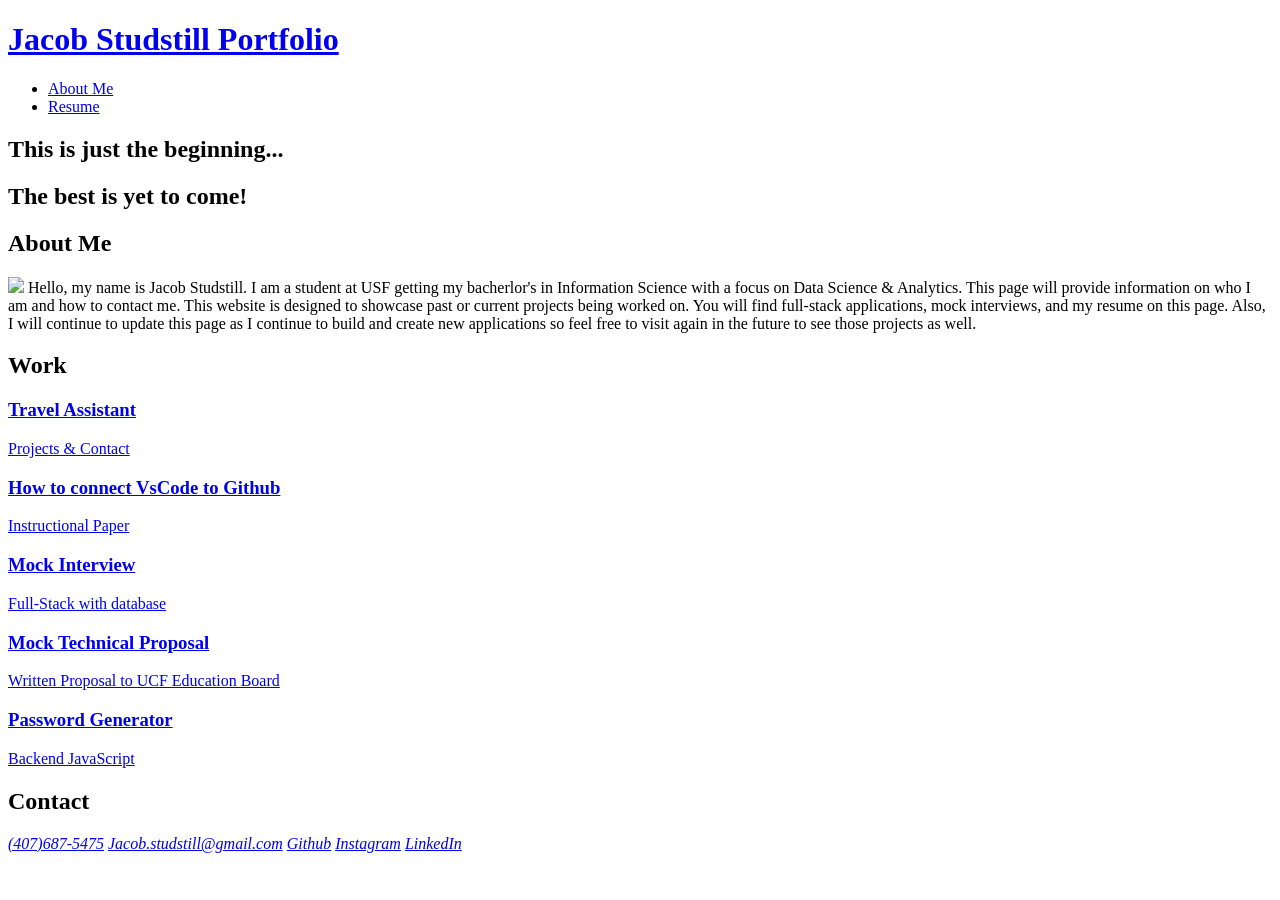
==== index.html @ ad8e3a5e "Update index.html" ====
<!DOCTYPE html>
<html lang="en">

<head>
    <meta charset="UTF-8">
    <meta http-equiv="X-UA-Compatible" content="IE=edge">
    <meta name="viewport" content="width=device-width, initial-scale=1.0">
    <link rel="stylesheet" href="./Assets/reset.css">
    <link rel="stylesheet" href="./Assets/style.css">
    <link rel="icon" type="image/x-icon" href="./Assets/favicon.jpg">
    <title>Jacob Studstill Portfolio</title>
</head>

<body>

    <header>
        <h1><a href="./index.html"> Jacob Studstill Portfolio</a> </h1>
        <nav class="navbar">
            <ul>
                <li><a href="./aboutme.html">About Me</a></li>
                <li><a href="./Assets/Jacob Studstill Resume.pdf" download="Jacob Studstill Resume 2024">Resume</a></li>
            </ul>
        </nav>
    </header>

    <main>
        <div class="widebar">
            <div class="showfirst">
                <h2><a>This is just the beginning...</a></h2>
            </div>
            <div class="showsecond">
                <h2><a>The best is yet to come!</a></h2>
            </div>
        </div>

        <section class="page-section">
            <h2 id="aboutme"> About Me </h2>
            <div class="about">
                <p>
                    <span><img class="left" src="./Assets/IMG_5450 (1).jpg"></span> Hello, my name is Jacob Studstill. I
                    am a student at USF getting my bacherlor's in Information Science with a focus on Data Science & Analytics.
                    This page will provide information on who I am and how to contact me. This website is designed to
                    showcase past or current projects being worked on. You will find full-stack applications, mock
                    interviews, and my resume on this page. Also, I will continue to update this page as I continue to
                    build and create new applications so feel free to visit again in the future to see those projects as
                    well.


                </p>
            </div>
        </section>
        <section class="page-section" id="work">
            <h2>Work</h2>
            <div class="projects">
                <a href="https://domspadafora.github.io/Alt-F404-Travel-Assistant/index.html" class="flex-item work-1">
                    <div>
                        <h3>Travel Assistant</h3>
                        <span>Projects & Contact</span>
                    </div>
                </a>
                <a href="./Assets/Instructional Paper Jacob Studstill-2.pdf" class="flex-item work-2">
                    <div>
                        <h3>How to connect VsCode to Github</h3>
                        <span>Instructional Paper</span>
                    </div>
                </a>
                <a href="https://youtu.be/6ae5pHetZ9k?si=-wziWgvezJ_BCZR8" class="flex-item work-3">
                    <div>
                        <h3>Mock Interview</h3>
                        <span>Full-Stack with database</span>
                    </div>
                </a>
                <a href="https://docs.google.com/document/d/1-TRRDcCdBSuvS4nmuPXH83fkccBG4q8IZKlttd7tL7k/edit" class="flex-item work-4">
                    <div>
                        <h3>Mock Technical Proposal</h3>
                        <span>Written Proposal to UCF Education Board</span>
                    </div>
                </a>
                <a href="https://jacobstudstill.github.io/Password-Generator/" class="flex-item work-5">
                    <div>
                        <h3>Password Generator</h3>
                        <span>Backend JavaScript</span>
                    </div>
                </a>
            </div>

        </section>

    </main>

    <footer class="page-section contact">
        <h2>Contact</h2>
        <div>
            <address id="contact">
                <a href="tel:+14076875475">(407)687-5475</a>
                <a href="mailto:jacob.studstill@gmail.com">Jacob.studstill@gmail.com</a>
                <a href="https://github.com/JacobStudstill">Github</a>
                <a href="https://www.instagram.com/jacob.studstill/">Instagram</a>
                <a href="https://www.linkedin.com/in/jacobstudstill/">LinkedIn</a>
            </address>
        </div>
    </footer>

</body>

</html>
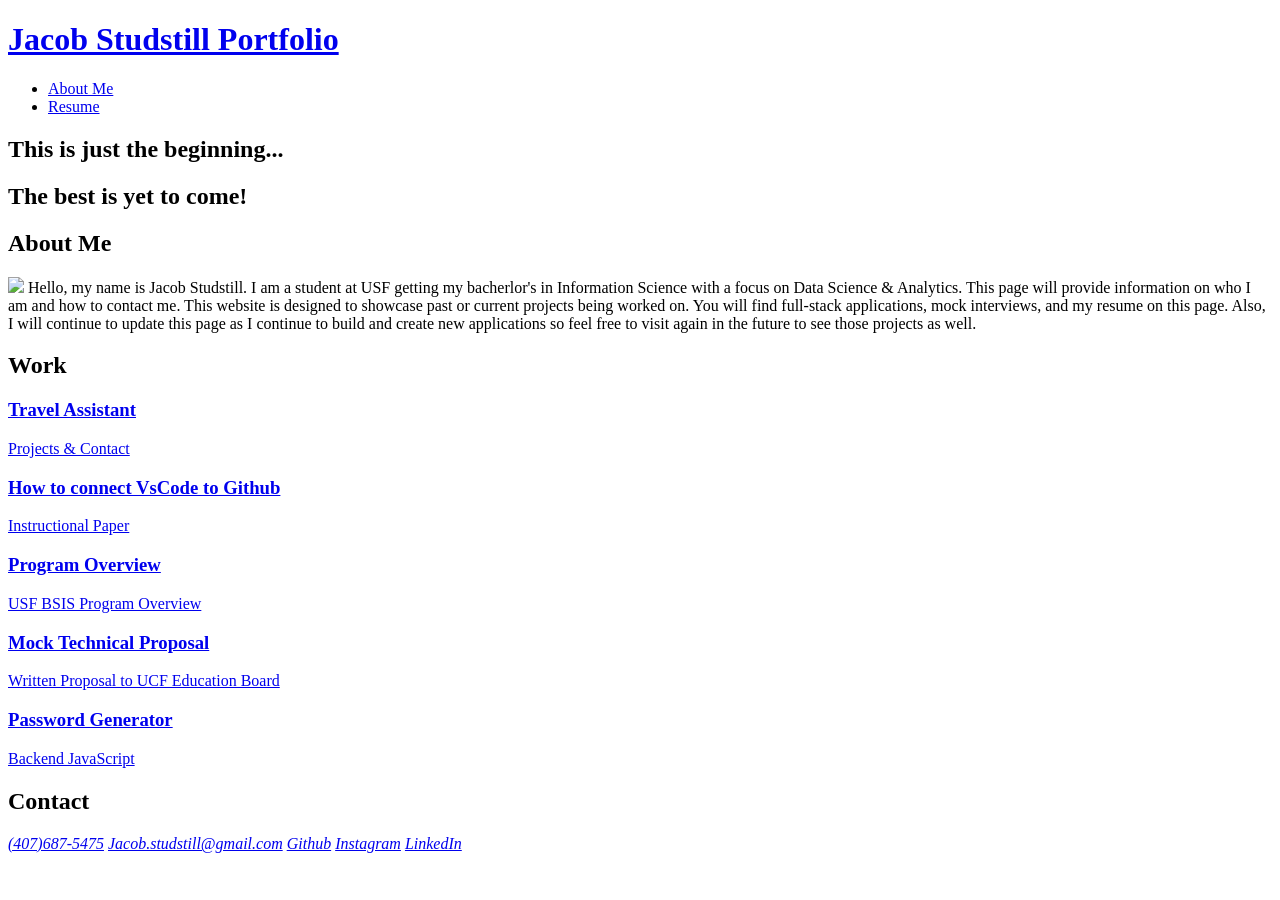
==== commit c3b068e4: "Update index.html" ====
--- a/index.html
+++ b/index.html
@@ -64,10 +64,10 @@
                         <span>Instructional Paper</span>
                     </div>
                 </a>
-                <a href="https://youtu.be/6ae5pHetZ9k?si=-wziWgvezJ_BCZR8" class="flex-item work-3">
+                <a href="./Assets/BSIS Program Assessment Jacob Studstill.docx" class="flex-item work-3">
                     <div>
-                        <h3>Mock Interview</h3>
-                        <span>Full-Stack with database</span>
+                        <h3>Program Overview</h3>
+                        <span>USF BSIS Program Overview</span>
                     </div>
                 </a>
                 <a href="https://docs.google.com/document/d/1-TRRDcCdBSuvS4nmuPXH83fkccBG4q8IZKlttd7tL7k/edit" class="flex-item work-4">
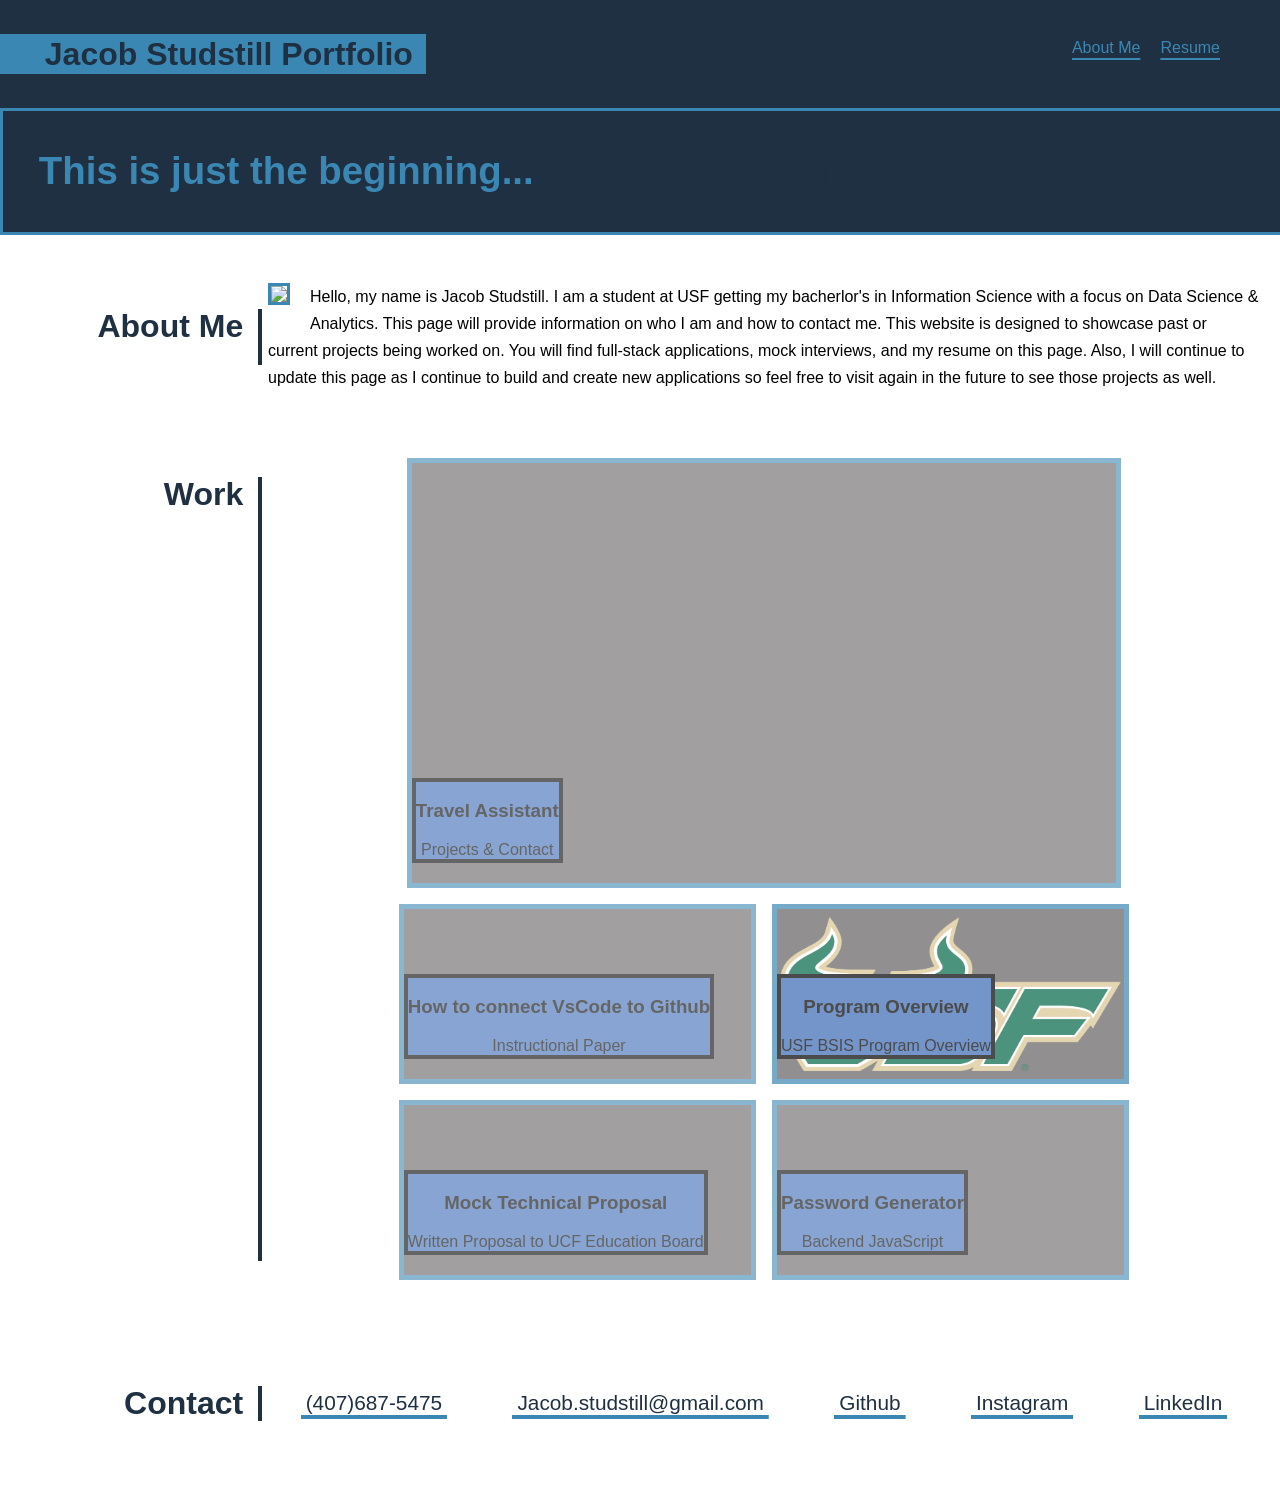
==== commit f41025ff: "Update index.html" ====
--- a/index.html
+++ b/index.html
@@ -64,7 +64,7 @@
                         <span>Instructional Paper</span>
                     </div>
                 </a>
-                <a href="./Assets/BSIS Program Assessment Jacob Studstill.docx" class="flex-item work-3">
+                <a href="./Assets/BSIS Program Assessment Jacob Studstill.pdf" class="flex-item work-3">
                     <div>
                         <h3>Program Overview</h3>
                         <span>USF BSIS Program Overview</span>
--- a/Assets/style.css
+++ b/Assets/style.css
@@ -0,0 +1,363 @@
+body {
+    margin:0;
+    padding:0;
+    font-size: 100%;
+    font-family: sans-serif;
+}
+
+p {
+    margin:0;
+    padding:0;
+}
+
+:root {
+    --fontcolor: #3b87b3;
+    --background: #1f3042;
+    --third: #3de3dd;
+    --flexbox: #636161;
+}
+
+header {
+    display: flex;
+    flex-direction: row;
+    flex-wrap: nowrap;
+    justify-content: space-between;
+    background-color: var(--background);
+    color: var(--fontcolor);
+    min-width:100%;
+    padding-top:1%;
+    padding-bottom: 1%;
+}
+
+header a{
+color:#1f3042;
+text-decoration: none;
+}
+
+header a:visited{
+    text-decoration: none;
+}
+
+header h1 {
+    font-weight: 800;
+    font-size: 200%;
+    padding: .1% 1% .1% 3.5%;
+    padding-left: 3.5%;
+    padding-right: 1%;
+    background-color: var(--fontcolor);
+    color: var(--background);
+}
+header .navbar ul {
+    display: flex;
+    flex-direction: row;
+    justify-content: center;
+    list-style: none;
+    margin-right: 50px;
+    color: var(--fontcolor);
+}
+.navbar ul li {
+    padding:10px;
+    text-decoration: underline 2px;
+    text-underline-offset: 5px;
+}
+.navbar a:link {
+    text-decoration: none;
+    color:var(--fontcolor);
+}
+.navbar a:hover {
+    text-decoration: none;
+    color:var(--fontcolor);
+}
+.navbar a:visited{
+    text-decoration: none;
+    color: var(--fontcolor);
+}
+.navbar a:active {
+    text-decoration: none;
+    color: var(--fontcolor);
+}
+.widebar {
+    display:flex;
+    flex-direction: row;
+    justify-content: space-between;
+    border: solid var(--fontcolor) 3px;
+    min-width: 100%;
+    background-color: var(--background);
+}
+.widebar .showfirst {
+    text-align: right;
+    font-size:160%;
+    color: var(--fontcolor);
+    padding: .5% 2.8%
+}
+.widebar .showsecond{
+    text-align: right;
+    font-size:160%;
+    color: var(--background);
+    padding: .5% 2.8%
+}
+.widebar:hover {
+    background-color: var(--fontcolor);
+    border: solid var(--background) 3px;
+}
+
+
+.about img {
+    max-width: 13%;
+    max-height: 13%;
+    border:var(--fontcolor) solid 3px;
+}
+
+.about p {
+    line-height: 1.7;
+    font-weight:500;
+}
+
+.left {
+    float:left;
+    margin:0 20px 20px 0;
+}
+
+.page-section {
+    margin: 3% 0;
+    padding: 10px 20px;
+    display: flex;
+    flex-direction: row;
+    flex-wrap: wrap;
+    align-items: stretch;
+    justify-content: space-between;
+}
+
+.page-section > h2 {
+    flex: 0 0 18%;
+    text-align: right;
+    padding-right:15px;
+    align-items: flex-start;
+    border-right: 4px solid var(--background);
+    font-size: 2.5vw;
+    line-height: 1.1;
+    color: var(--background);
+}
+
+.page-section > div {
+    flex: 0 0 80%;
+}
+
+.projects {
+    display: flex;
+    flex-wrap: wrap;
+    justify-content: center;
+    text-align: center;
+}
+
+.flex-item {
+    border: 5px solid var(--fontcolor);
+    background-color: var(--flexbox);
+    color:var(--fontcolor);
+    min-height: 150px;
+    max-height: 150px;
+    flex-basis: 48.9%;
+    display: flex;
+    align-items: flex-end;
+    padding: 0 0 20px 0;
+    margin: 0.5em;
+    text-decoration: none;
+    background-size: 150%;
+}
+
+.flex-item div {
+    color:black;
+    border:black solid 4px;
+    background-color: #3a69b5;
+    margin-left: 0%;
+    min-width: 10%;
+    min-height:10%;
+
+}
+
+.work-1 {
+    background-image: url(./TravelProject.png);
+    background-repeat: no-repeat;
+    background-position: center;
+    background-size: cover ;
+    opacity: 60%;
+}
+.work-1:hover {
+    opacity: 100%;
+}
+
+.work-2 {
+    background-image: url(./Untitled\ design.jpg);
+    background-repeat: no-repeat;
+    background-position: center;
+    background-size: cover ;
+    opacity: 60%;
+}
+.work-2:hover {
+    opacity: 100%;
+}
+
+.work-3 {
+    background-image: url(./University-of-South-Florida-Symbol.png);
+    background-repeat: no-repeat;
+    background-position: center;
+    background-size: cover ;
+    opacity: 70%;
+}
+.work-3:hover {
+    opacity: 100%;
+}
+
+.work-4 {
+    background-image: url(./Untitled\ design\(1\).jpg);
+    background-repeat: no-repeat;
+    background-position: center;
+    background-size: cover ;
+    opacity: 60%;
+}
+.work-4:hover {
+    opacity: 100%;
+}
+.work-5 {
+    background-image: url(./password.png);
+    background-repeat: no-repeat;
+    background-position: center;
+    background-size: cover ;
+    opacity: 60%;
+}
+.work-5:hover {
+    opacity: 100%;
+}
+
+
+
+.flex-item:first-child {
+    min-height: 400px;
+    flex-basis: 100%;
+}
+.contact {
+    margin-top: 4%;
+}
+.contact address {
+    display: flex;
+    flex-wrap: wrap;
+    justify-content: space-around;
+    align-items: center;
+    height: 100%;
+}
+
+.contact address a {
+    color: var(--background);
+    padding: 5px;
+    text-decoration: none;
+    font-size: 1.3rem;
+    font-style: normal;
+    background-image: linear-gradient(270deg, var(--fontcolor) 0%, var(--fontcolor) 100%);
+    background-repeat: no-repeat;
+    background-size: 100% 0.2em;
+    background-position: bottom;
+    transition: all 0.25s ease-in;
+    margin: 0 0.2rem 0.1rem;
+    display: inline-block;
+}
+
+.contact address a:hover {
+    background-size: 100% 88%;
+    color: var(--third);
+}
+
+@media screen and (max-width:1816px){
+    .flex-item {
+        flex-basis: 35%;
+    }
+    .flex-item:first-child {
+        flex-basis: 71%;
+    }
+    .work-1,.work-2,.work-3,.work-4,.work-5{
+        background-size: 100% ;
+    }
+
+}
+@media screen and (max-width:705px) {
+    .left{
+        display: none;
+    }
+    .widebar .showfirst {
+        font-size: 100%;
+    }
+    .widebar .showsecond {
+        font-size: 100%;
+    }
+}
+@media screen and (max-width:641px){
+    header { flex-direction: column;
+    }
+    header h1 {
+        text-align: center;
+    }
+    header .navbar ul{
+        margin-right: 0;
+    }
+}
+@media screen and (max-width:578px){
+    #aboutme{
+        font-size:1em
+    }
+}
+
+@media screen and (max-width:500px){
+    .flex-item {
+        flex-basis: 35%;
+        max-height: 20%;
+    }
+    .flex-item:first-child {
+        min-height: 150px;
+    }
+    .flex-item{
+        min-width: 150px;
+    }
+    .page-section h2{
+        font-size: .7em;
+    }
+    .contact h2{
+        display: none;
+    }
+    .contact{
+        justify-content: center;
+    }
+}
+
+@media screen and (max-width:404px){
+    #aboutme{
+        display: none;
+    }
+    #contact a{
+        font-size: 1em;
+    }
+    .about p{
+        text-align: center;
+        padding:0 .5em 0 .5em;
+    }
+    .page-section p{
+        text-align: center;
+        padding:0%
+    }
+    .projects a .flex-item .work-1{
+        display: none;
+    }
+}
+
+@media screen and (max-width:323px){
+    .navbar{
+        font-size: smaller;
+    }
+}
+
+@media screen and (max-width:288x){
+    .widebar{
+        display: none;
+    }
+    .showfirst{
+        display: none;
+    }
+}
